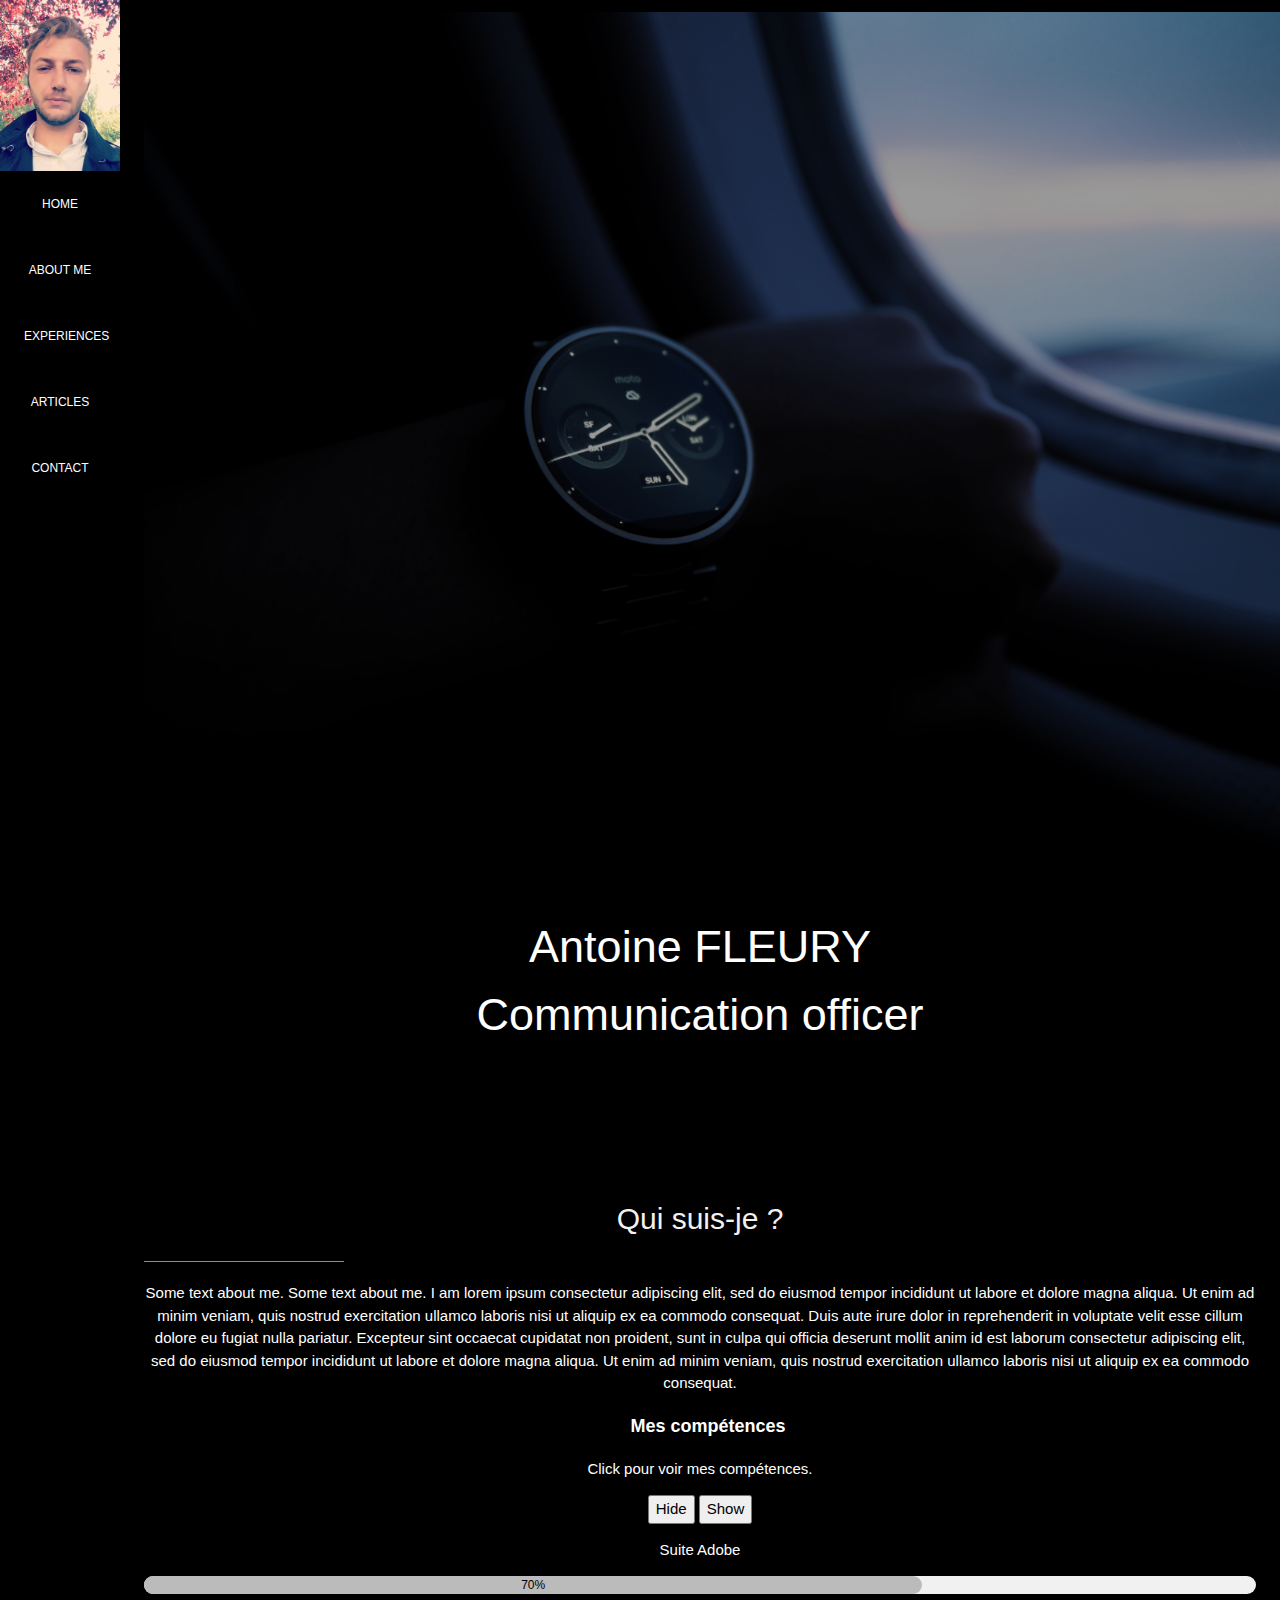
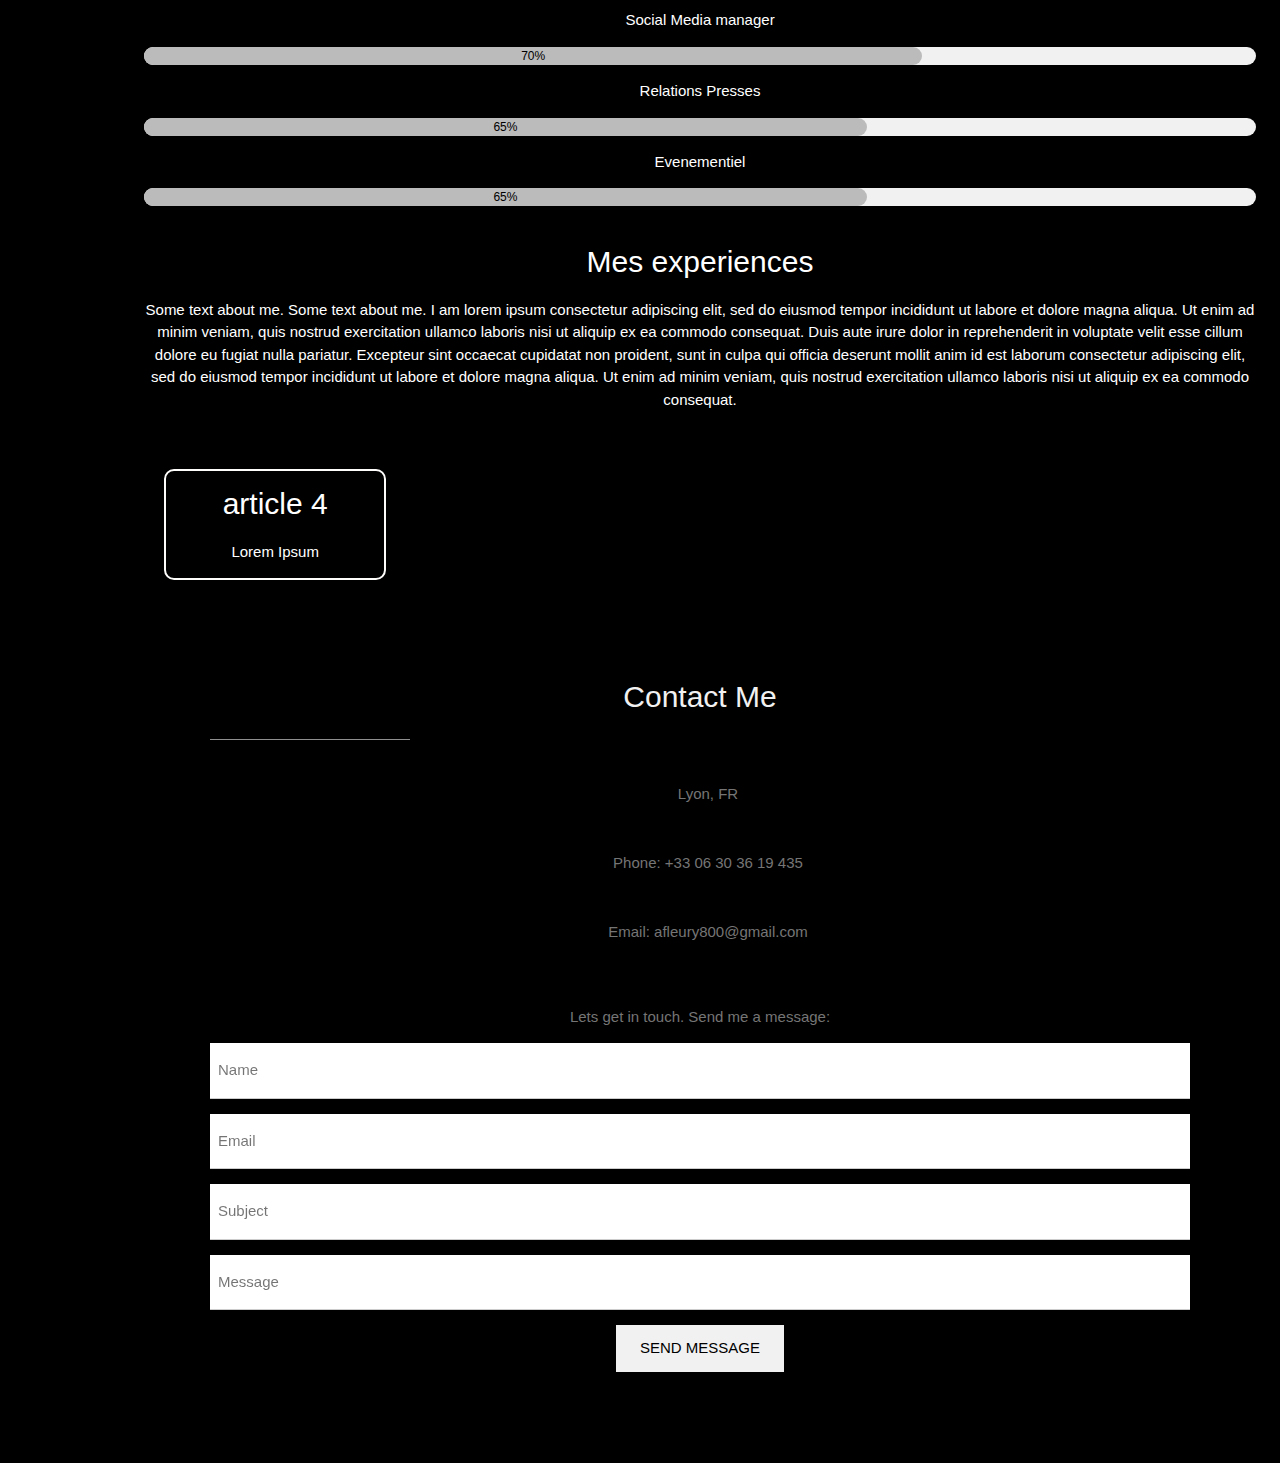
==== index.html @ 186f150f "Add files via upload" ====
<!DOCTYPE html>
<html>

<head>
  <title>Antoine Fleury | Chargé de communication</title>
  <!-- Global site tag (gtag.js) - Google Analytics -->
  <script async src="https://www.googletagmanager.com/gtag/js?id=UA-108256272-1"></script>
  <script>
    window.dataLayer = window.dataLayer || [];
    function gtag() { dataLayer.push(arguments); }
    gtag('js', new Date());
    gtag('config', 'UA-108256272-1');
  </script>
  <meta charset="UTF-8">
  <meta name="description" content="Antoine Fleury Chargé de communication | Banque Alimentaire du Rhône">
  <meta name="viewport" content="width=device-width, initial-scale=1.0">
  <link rel="stylesheet" href="w3/w3.css">
  <link rel='stylesheet' href='index.css'>
  <script src="/w3/w3.js"></script>
</head>

<body class="w3-black">
  <header class="w3-black">

    <!-- Icon Bar (Sidebar - hidden on small screens) -->
    <nav class="w3-sidebar w3-bar-block w3-small w3-hide-small w3-center w3-black">
      <!-- Photo de profil/sidebar bouttons -->
      <img src="img/tonio1.png" alt="PP" id="PP">
      <a href="#home" class="w3-bar-item w3-button w3-padding-large w3-black">
        <i class="fa fa-home w3-xxlarge"></i>
        <p>HOME</p>
      </a>
      <a href="#aboutme" class="w3-bar-item w3-button w3-padding-large w3-hover-black">
        <i class="fa fa-user w3-xxlarge"></i>
        <p>ABOUT ME</p>
      </a>
      <a href="#experiences" class="w3-bar-item w3-button w3-padding-large w3-hover-black">
        <i class="fa fa-eye w3-xxlarge"></i>
        <p>EXPERIENCES</p>
      </a>
      <a href="#articles" class="w3-bar-item w3-button w3-padding-large w3-hover-black">
        <i class="fa fa-envelope w3-xxlarge"></i>
        <p>ARTICLES</p>
      </a>
      <a href="#contact" class="w3-bar-item w3-button w3-padding-large w3-hover-black">
        <i class="fa fa-envelope w3-xxlarge"></i>
        <p>CONTACT</p>
      </a>
    </nav>
  </header>

  <!-- Mise en page -->
  <div class="w3-padding-large" id="main">
    <!-- Section d'acceuil -->
    <div class="w3-center w3-black" id="home">
      <img src="img/fly.jpg" class="w3-opacity" alt="bitmoji" id="bitmoji">
      <h1 style="font-size:300%" class="w3-display-top">Antoine FLEURY
        <br> Communication officer</h1>
    </div>
    <!-- A propos de moi -->
    <section class="w3-center" id="aboutme">
      <div class="w3-content w3-justify w3-center w3-black w3-text-grey w3-padding-64" id="about"></div>
      <h2 class="w3-text-light-grey">Qui suis-je ?</h2>
      <hr style="width:200px" class="w3-opacity">
      <p>Some text about me. Some text about me. I am lorem ipsum consectetur adipiscing elit, sed do eiusmod tempor incididunt
        ut labore et dolore magna aliqua. Ut enim ad minim veniam, quis nostrud exercitation ullamco laboris nisi ut aliquip
        ex ea commodo consequat. Duis aute irure dolor in reprehenderit in voluptate velit esse cillum dolore eu fugiat nulla
        pariatur. Excepteur sint occaecat cupidatat non proident, sunt in culpa qui officia deserunt mollit anim id est laborum
        consectetur adipiscing elit, sed do eiusmod tempor incididunt ut labore et dolore magna aliqua. Ut enim ad minim
        veniam, quis nostrud exercitation ullamco laboris nisi ut aliquip ex ea commodo consequat.</p>
      <p class="w3-large">
        <b>
          <i class="fa-fw w3-margin-right w3-text-grey"></i>Mes compétences</b>
      </p>
      <p>Click pour voir mes compétences.</p>

      <button onclick="w3.hide('.skills')">Hide</button>
      <button onclick="w3.show('.skills')">Show</button>

      <p class="skills">Suite Adobe</p>
      <div class="w3-light-grey w3-round-xlarge w3-small skills">
        <div class="w3-container w3-center w3-round-xlarge w3-grey skils" style="width:70%">70%</div>
      </div>
      <p class="skills">Social Media manager</p>
      <div class="w3-light-grey w3-round-xlarge w3-small skills">
        <div class="w3-container w3-center w3-round-xlarge w3-grey skills" style="width:70%">
          <div class="w3-center w3-text-black skills">70%</div>
        </div>
      </div>
      <p class="skills">Relations Presses</p>
      <div class="w3-light-grey w3-round-xlarge w3-small skills">
        <div class="w3-container w3-center w3-round-xlarge w3-grey skills" style="width:65%">65%</div>
      </div>
      <p class="skills">Evenementiel</p>
      <div class="w3-light-grey w3-round-xlarge w3-small skills">
        <div class="w3-container w3-center w3-round-xlarge w3-grey skils" style="width:65%">65%</div>
      </div>
      <br>
    </section>
    <!-- Mes expériences -->
    <section class="w3-justify w3-center" id="experiences">
      <h2>Mes experiences</h2>
      <p>Some text about me. Some text about me. I am lorem ipsum consectetur adipiscing elit, sed do eiusmod tempor incididunt
        ut labore et dolore magna aliqua. Ut enim ad minim veniam, quis nostrud exercitation ullamco laboris nisi ut aliquip
        ex ea commodo consequat. Duis aute irure dolor in reprehenderit in voluptate velit esse cillum dolore eu fugiat nulla
        pariatur. Excepteur sint occaecat cupidatat non proident, sunt in culpa qui officia deserunt mollit anim id est laborum
        consectetur adipiscing elit, sed do eiusmod tempor incididunt ut labore et dolore magna aliqua. Ut enim ad minim
        veniam, quis nostrud exercitation ullamco laboris nisi ut aliquip ex ea commodo consequat.</p>
      <br>
    </section>
    <!-- articles -->
    <section class="w3-center" id="articles">
      <article>
        <div href="article.html" id="article4" class="w3-button bg-img"></div>
        <h2>article 4</h2>
        <p>Lorem Ipsum</p>
      </article>
    </section>


    <footer>
      <!-- Formulaire de contact -->
      <div class="w3-padding-64 w3-black w3-center w3-content w3-text-grey" id="contact">
        <h2 class="w3-text-light-grey">Contact Me</h2>
        <hr style="width:200px" class="w3-opacity">

        <div class="w3-section">
          <p>
            <i class="fa fa-map-marker fa-fw w3-text-white w3-xxlarge w3-margin-right"></i> Lyon, FR</p>
          <p>
            <i class="fa fa-phone fa-fw w3-text-white w3-xxlarge w3-margin-right"></i> Phone: +33 06 30 36 19 435</p>
          <p>
            <i class="fa fa-envelope fa-fw w3-text-white w3-xxlarge w3-margin-right"> </i> Email: afleury800@gmail.com</p>
        </div>
        <br>
        <p>Lets get in touch. Send me a message:</p>

        <form action="/action_page.php" target="_blank">
          <p>
            <input class="w3-input w3-padding-16" type="text" placeholder="Name" required name="Name">
          </p>
          <p>
            <input class="w3-input w3-padding-16" type="text" placeholder="Email" required name="Email">
          </p>
          <p>
            <input class="w3-input w3-padding-16" type="text" placeholder="Subject" required name="Subject">
          </p>
          <p>
            <input class="w3-input w3-padding-16" type="text" placeholder="Message" required name="Message">
          </p>
          <p>
            <button class="w3-button w3-light-grey w3-padding-large" type="submit">
              <i class="fa fa-paper-plane"></i> SEND MESSAGE
            </button>
          </p>
        </form>
      </div>
      <!-- Fin de la section formulaire -->

    </footer>

    <script src="w3/w3.js"></script>
    <script src="index.js"></script>
  </div>
</body>

</html>
---- index.css ----
/*For mobiles*/
@media only screen and (max-width:600px) {
    section {
        flex-direction: column;
    }
    article {
        width: 80%;
    }

}

/*For tablets only */ 
@media only screen and (max-width:600px) and (min-width:900px) {
    article{
        width: 50%;
    }
}

/*For Desktop only */
@media only screen and (min-width:900px) {
    
}


.w3-row-padding img {margin-bottom: 12px}
    /* Set the width of the sidebar to 120px */
    
    
.w3-sidebar {width: 120px;background: #222;}
   
/* Add a left margin to the "page content" that matches the width of the sidebar (120px) */
   
#main {margin-left: 120px}
   
/* Remove margins from "page content" on small screens */

@media only screen and (max-width: 600px) {#main {margin-left: 0}}

#PP {
    width: 100%;
}

#bitmoji {
    width : 120%;
}

#mybar {
    height:24px;
    width:20%;
}

#aboutme {
    width: 100%;
}



#articles {
    min-height: 100%;
    background-repeat: no-repeat;
    background-size: cover;
    background-position: center;
    display: flex;
    flex-direction: row;
    flex-wrap: wrap;
    justify-content: flex-start;
    align-items: center;
    align-content: center;
}

article {
    border: 2px solid #FFFCFC;
    border-radius: 10px;
    flex-direction: column;
    margin: 20px;
    width: 20%;
    align-items: center;
    position: relative;
    transition: all 0.5s ease-in-out;
    overflow: hidden;    
}

.bg-img {
    position: absolute;
    top: 0;
    left: 0;
    width: 100%;
    height: 100%;
    background-position: center;
    background-size: cover;
    background-repeat: no-repeat;
    z-index: -1;
    filter: grayscale(1);
    transition: all 0.5s ease-in-out;
}

article:hover .bg-img {
    filter: grayscale(0);
    transform: scale(1.5);
}
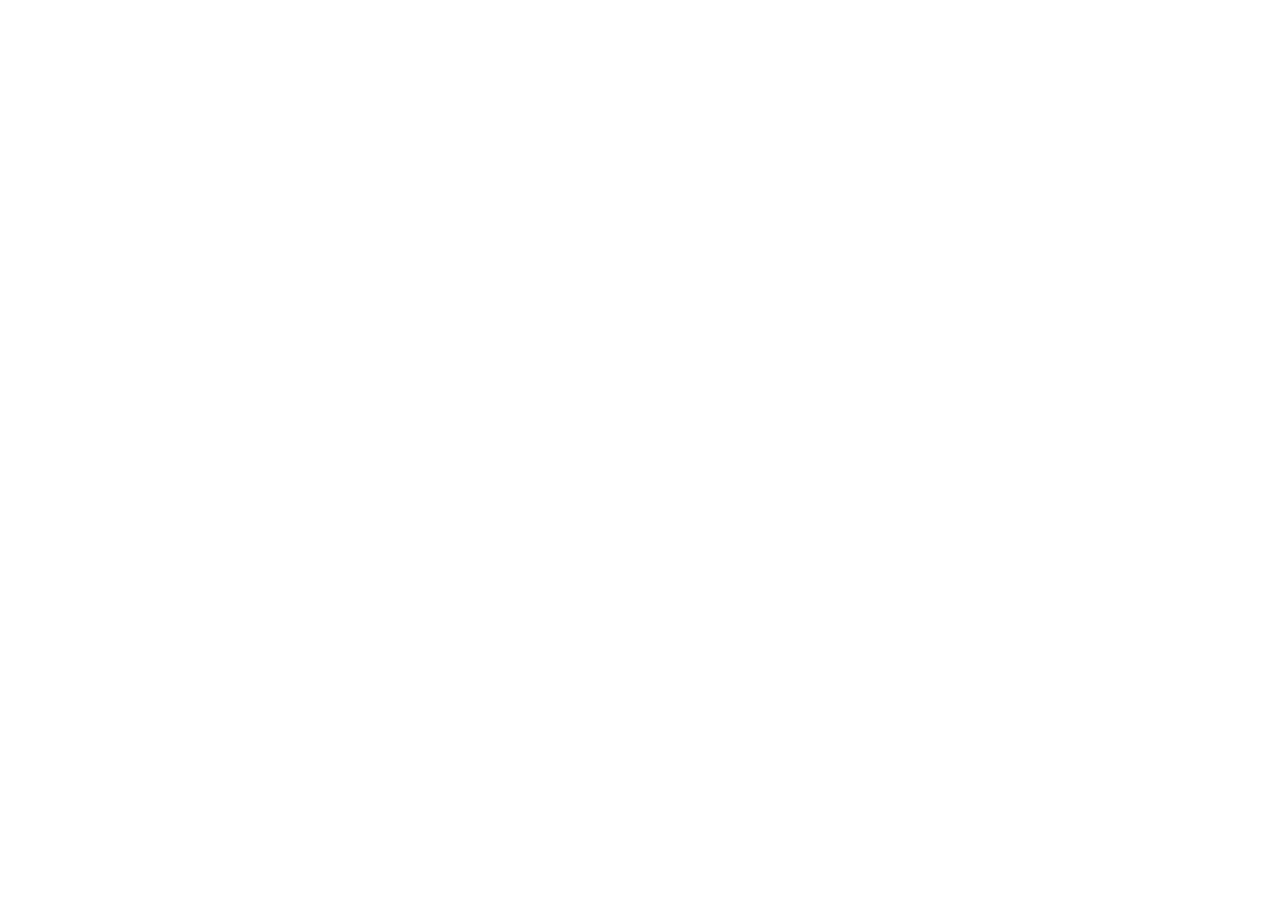
==== commit 13a47789: "Update index.html" ====
--- a/index.html
+++ b/index.html
@@ -1,25 +1,30 @@
-<!DOCTYPE html>
-<html>
+<head>
+<!-- Google Tag Manager -->
+<script>(function(w,d,s,l,i){w[l]=w[l]||[];w[l].push({'gtm.start':
+new Date().getTime(),event:'gtm.js'});var f=d.getElementsByTagName(s)[0],
+j=d.createElement(s),dl=l!='dataLayer'?'&l='+l:'';j.async=true;j.src=
+'https://www.googletagmanager.com/gtm.js?id='+i+dl;f.parentNode.insertBefore(j,f);
+})(window,document,'script','dataLayer','GTM-TL3MK3J');</script>
+<!-- End Google Tag Manager -->
+    <title>Antoine Fleury</title>
+    <meta name="description" content="Mon weblog" />
+    <meta charset="UTF-8" />
+    <meta name="viewport" content="width=device-width, initial-scale=1.0">
+    <link rel="stylesheet" href="index.css" />
+    <link rel="stylesheet" href="lib/w3.css" />
+<!-- Global site tag (gtag.js) - Google Analytics -->
+<script async src="https://www.googletagmanager.com/gtag/js?id=UA-108256272-1"></script>
+<script>
+  window.dataLayer = window.dataLayer || [];
+  function gtag(){dataLayer.push(arguments);}
+  gtag('js', new Date());
+  gtag('config', 'UA-108256272-1');
+</script>
 
-<head>
-  <title>Antoine Fleury | Chargé de communication</title>
-  <!-- Global site tag (gtag.js) - Google Analytics -->
-  <script async src="https://www.googletagmanager.com/gtag/js?id=UA-108256272-1"></script>
-  <script>
-    window.dataLayer = window.dataLayer || [];
-    function gtag() { dataLayer.push(arguments); }
-    gtag('js', new Date());
-    gtag('config', 'UA-108256272-1');
-  </script>
-  <meta charset="UTF-8">
-  <meta name="description" content="Antoine Fleury Chargé de communication | Banque Alimentaire du Rhône">
-  <meta name="viewport" content="width=device-width, initial-scale=1.0">
-  <link rel="stylesheet" href="w3/w3.css">
-  <link rel='stylesheet' href='index.css'>
-  <script src="/w3/w3.js"></script>
 </head>
-
 <body class="w3-black">
+<!-- Google Tag Manager (noscript) -->
+<noscript>
   <header class="w3-black">
 
     <!-- Icon Bar (Sidebar - hidden on small screens) -->
@@ -164,4 +169,4 @@
   </div>
 </body>
 
-</html>+</html>
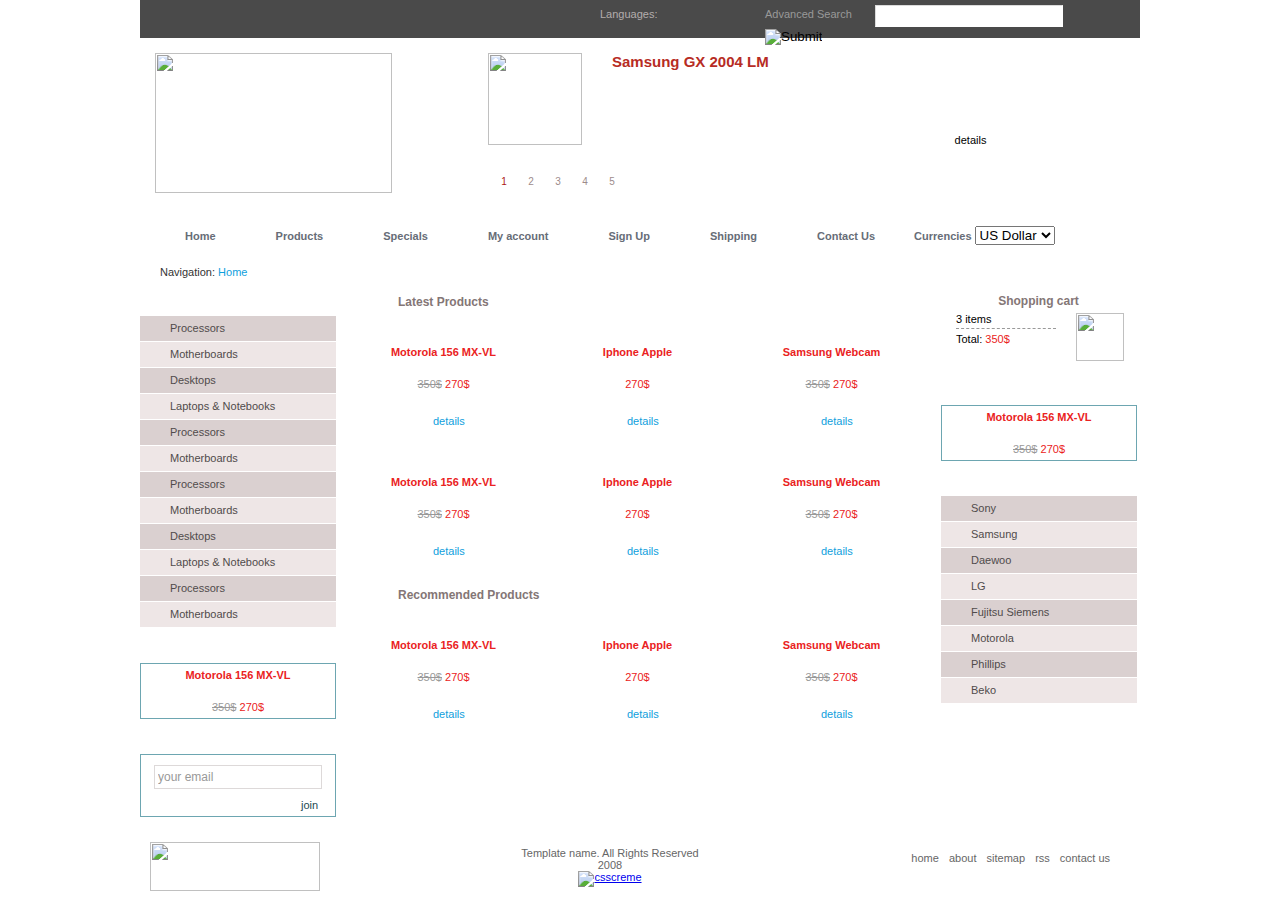
==== commit 15b90b2b: "Add files via upload" ====
--- a/index.html
+++ b/index.html
@@ -1,172 +1,233 @@
+<!DOCTYPE html PUBLIC "-//W3C//DTD XHTML 1.0 Transitional//EN" "http://www.w3.org/TR/xhtml1/DTD/xhtml1-transitional.dtd">
+<html xmlns="http://www.w3.org/1999/xhtml">
 <head>
-<!-- Google Tag Manager -->
-<script>(function(w,d,s,l,i){w[l]=w[l]||[];w[l].push({'gtm.start':
-new Date().getTime(),event:'gtm.js'});var f=d.getElementsByTagName(s)[0],
-j=d.createElement(s),dl=l!='dataLayer'?'&l='+l:'';j.async=true;j.src=
-'https://www.googletagmanager.com/gtm.js?id='+i+dl;f.parentNode.insertBefore(j,f);
-})(window,document,'script','dataLayer','GTM-TL3MK3J');</script>
-<!-- End Google Tag Manager -->
-    <title>Antoine Fleury</title>
-    <meta name="description" content="Mon weblog" />
-    <meta charset="UTF-8" />
-    <meta name="viewport" content="width=device-width, initial-scale=1.0">
-    <link rel="stylesheet" href="index.css" />
-    <link rel="stylesheet" href="lib/w3.css" />
-<!-- Global site tag (gtag.js) - Google Analytics -->
-<script async src="https://www.googletagmanager.com/gtag/js?id=UA-108256272-1"></script>
-<script>
-  window.dataLayer = window.dataLayer || [];
-  function gtag(){dataLayer.push(arguments);}
-  gtag('js', new Date());
-  gtag('config', 'UA-108256272-1');
-</script>
-
+<title>Electronix Store</title>
+<meta http-equiv="Content-Type" content="text/html; charset=windows-1252" />
+<link rel="stylesheet" type="text/css" href="style.css" />
+<!--[if IE 6]>
+<link rel="stylesheet" type="text/css" href="iecss.css" />
+<![endif]-->
+<script type="text/javascript" src="js/boxOver.js"></script>
 </head>
-<body class="w3-black">
-<!-- Google Tag Manager (noscript) -->
-<noscript>
-  <header class="w3-black">
-
-    <!-- Icon Bar (Sidebar - hidden on small screens) -->
-    <nav class="w3-sidebar w3-bar-block w3-small w3-hide-small w3-center w3-black">
-      <!-- Photo de profil/sidebar bouttons -->
-      <img src="img/tonio1.png" alt="PP" id="PP">
-      <a href="#home" class="w3-bar-item w3-button w3-padding-large w3-black">
-        <i class="fa fa-home w3-xxlarge"></i>
-        <p>HOME</p>
-      </a>
-      <a href="#aboutme" class="w3-bar-item w3-button w3-padding-large w3-hover-black">
-        <i class="fa fa-user w3-xxlarge"></i>
-        <p>ABOUT ME</p>
-      </a>
-      <a href="#experiences" class="w3-bar-item w3-button w3-padding-large w3-hover-black">
-        <i class="fa fa-eye w3-xxlarge"></i>
-        <p>EXPERIENCES</p>
-      </a>
-      <a href="#articles" class="w3-bar-item w3-button w3-padding-large w3-hover-black">
-        <i class="fa fa-envelope w3-xxlarge"></i>
-        <p>ARTICLES</p>
-      </a>
-      <a href="#contact" class="w3-bar-item w3-button w3-padding-large w3-hover-black">
-        <i class="fa fa-envelope w3-xxlarge"></i>
-        <p>CONTACT</p>
-      </a>
-    </nav>
-  </header>
-
-  <!-- Mise en page -->
-  <div class="w3-padding-large" id="main">
-    <!-- Section d'acceuil -->
-    <div class="w3-center w3-black" id="home">
-      <img src="img/fly.jpg" class="w3-opacity" alt="bitmoji" id="bitmoji">
-      <h1 style="font-size:300%" class="w3-display-top">Antoine FLEURY
-        <br> Communication officer</h1>
-    </div>
-    <!-- A propos de moi -->
-    <section class="w3-center" id="aboutme">
-      <div class="w3-content w3-justify w3-center w3-black w3-text-grey w3-padding-64" id="about"></div>
-      <h2 class="w3-text-light-grey">Qui suis-je ?</h2>
-      <hr style="width:200px" class="w3-opacity">
-      <p>Some text about me. Some text about me. I am lorem ipsum consectetur adipiscing elit, sed do eiusmod tempor incididunt
-        ut labore et dolore magna aliqua. Ut enim ad minim veniam, quis nostrud exercitation ullamco laboris nisi ut aliquip
-        ex ea commodo consequat. Duis aute irure dolor in reprehenderit in voluptate velit esse cillum dolore eu fugiat nulla
-        pariatur. Excepteur sint occaecat cupidatat non proident, sunt in culpa qui officia deserunt mollit anim id est laborum
-        consectetur adipiscing elit, sed do eiusmod tempor incididunt ut labore et dolore magna aliqua. Ut enim ad minim
-        veniam, quis nostrud exercitation ullamco laboris nisi ut aliquip ex ea commodo consequat.</p>
-      <p class="w3-large">
-        <b>
-          <i class="fa-fw w3-margin-right w3-text-grey"></i>Mes compétences</b>
-      </p>
-      <p>Click pour voir mes compétences.</p>
-
-      <button onclick="w3.hide('.skills')">Hide</button>
-      <button onclick="w3.show('.skills')">Show</button>
-
-      <p class="skills">Suite Adobe</p>
-      <div class="w3-light-grey w3-round-xlarge w3-small skills">
-        <div class="w3-container w3-center w3-round-xlarge w3-grey skils" style="width:70%">70%</div>
-      </div>
-      <p class="skills">Social Media manager</p>
-      <div class="w3-light-grey w3-round-xlarge w3-small skills">
-        <div class="w3-container w3-center w3-round-xlarge w3-grey skills" style="width:70%">
-          <div class="w3-center w3-text-black skills">70%</div>
-        </div>
-      </div>
-      <p class="skills">Relations Presses</p>
-      <div class="w3-light-grey w3-round-xlarge w3-small skills">
-        <div class="w3-container w3-center w3-round-xlarge w3-grey skills" style="width:65%">65%</div>
-      </div>
-      <p class="skills">Evenementiel</p>
-      <div class="w3-light-grey w3-round-xlarge w3-small skills">
-        <div class="w3-container w3-center w3-round-xlarge w3-grey skils" style="width:65%">65%</div>
-      </div>
-      <br>
-    </section>
-    <!-- Mes expériences -->
-    <section class="w3-justify w3-center" id="experiences">
-      <h2>Mes experiences</h2>
-      <p>Some text about me. Some text about me. I am lorem ipsum consectetur adipiscing elit, sed do eiusmod tempor incididunt
-        ut labore et dolore magna aliqua. Ut enim ad minim veniam, quis nostrud exercitation ullamco laboris nisi ut aliquip
-        ex ea commodo consequat. Duis aute irure dolor in reprehenderit in voluptate velit esse cillum dolore eu fugiat nulla
-        pariatur. Excepteur sint occaecat cupidatat non proident, sunt in culpa qui officia deserunt mollit anim id est laborum
-        consectetur adipiscing elit, sed do eiusmod tempor incididunt ut labore et dolore magna aliqua. Ut enim ad minim
-        veniam, quis nostrud exercitation ullamco laboris nisi ut aliquip ex ea commodo consequat.</p>
-      <br>
-    </section>
-    <!-- articles -->
-    <section class="w3-center" id="articles">
-      <article>
-        <div href="article.html" id="article4" class="w3-button bg-img"></div>
-        <h2>article 4</h2>
-        <p>Lorem Ipsum</p>
-      </article>
-    </section>
-
-
-    <footer>
-      <!-- Formulaire de contact -->
-      <div class="w3-padding-64 w3-black w3-center w3-content w3-text-grey" id="contact">
-        <h2 class="w3-text-light-grey">Contact Me</h2>
-        <hr style="width:200px" class="w3-opacity">
-
-        <div class="w3-section">
-          <p>
-            <i class="fa fa-map-marker fa-fw w3-text-white w3-xxlarge w3-margin-right"></i> Lyon, FR</p>
-          <p>
-            <i class="fa fa-phone fa-fw w3-text-white w3-xxlarge w3-margin-right"></i> Phone: +33 06 30 36 19 435</p>
-          <p>
-            <i class="fa fa-envelope fa-fw w3-text-white w3-xxlarge w3-margin-right"> </i> Email: afleury800@gmail.com</p>
-        </div>
-        <br>
-        <p>Lets get in touch. Send me a message:</p>
-
-        <form action="/action_page.php" target="_blank">
-          <p>
-            <input class="w3-input w3-padding-16" type="text" placeholder="Name" required name="Name">
-          </p>
-          <p>
-            <input class="w3-input w3-padding-16" type="text" placeholder="Email" required name="Email">
-          </p>
-          <p>
-            <input class="w3-input w3-padding-16" type="text" placeholder="Subject" required name="Subject">
-          </p>
-          <p>
-            <input class="w3-input w3-padding-16" type="text" placeholder="Message" required name="Message">
-          </p>
-          <p>
-            <button class="w3-button w3-light-grey w3-padding-large" type="submit">
-              <i class="fa fa-paper-plane"></i> SEND MESSAGE
-            </button>
-          </p>
-        </form>
-      </div>
-      <!-- Fin de la section formulaire -->
-
-    </footer>
-
-    <script src="w3/w3.js"></script>
-    <script src="index.js"></script>
-  </div>
+<body>
+<div id="main_container">
+  <div class="top_bar">
+    <div class="top_search">
+      <div class="search_text"><a href="#">Advanced Search</a></div>
+      <input type="text" class="search_input" name="search" />
+      <input type="image" src="images/search.gif" class="search_bt"/>
+    </div>
+    <div class="languages">
+      <div class="lang_text">Languages:</div>
+      <a href="#" class="lang"><img src="images/en.gif" alt="" border="0" /></a> <a href="#" class="lang"><img src="images/de.gif" alt="" border="0" /></a> </div>
+  </div>
+  <div id="header">
+    <div id="logo"> <a href="#"><img src="images/logo.png" alt="" border="0" width="237" height="140" /></a> </div>
+    <div class="oferte_content">
+      <div class="top_divider"><img src="images/header_divider.png" alt="" width="1" height="164" /></div>
+      <div class="oferta">
+        <div class="oferta_content"> <img src="images/laptop.png" width="94" height="92" alt="" border="0" class="oferta_img" />
+          <div class="oferta_details">
+            <div class="oferta_title">Samsung GX 2004 LM</div>
+            <div class="oferta_text"> Lorem ipsum dolor sit amet, consectetur adipisicing elit, sed do eiusmod tempor incididunt ut labore et dolore magna aliqua. Ut enim ad minim veniam, quis nostrud exercitation ullamco </div>
+            <a href="details.html" class="details">details</a> </div>
+        </div>
+        <div class="oferta_pagination"> <span class="current">1</span> <a href="#">2</a> <a href="#">3</a> <a href="#">4</a> <a href="#">5</a> </div>
+      </div>
+      <div class="top_divider"><img src="images/header_divider.png" alt="" width="1" height="164" /></div>
+    </div>
+    <!-- end of oferte_content-->
+  </div>
+  <div id="main_content">
+    <div id="menu_tab">
+      <div class="left_menu_corner"></div>
+      <ul class="menu">
+        <li><a href="#" class="nav1"> Home</a></li>
+        <li class="divider"></li>
+        <li><a href="#" class="nav2">Products</a></li>
+        <li class="divider"></li>
+        <li><a href="#" class="nav3">Specials</a></li>
+        <li class="divider"></li>
+        <li><a href="#" class="nav4">My account</a></li>
+        <li class="divider"></li>
+        <li><a href="#" class="nav4">Sign Up</a></li>
+        <li class="divider"></li>
+        <li><a href="#" class="nav5">Shipping</a></li>
+        <li class="divider"></li>
+        <li><a href="contact.html" class="nav6">Contact Us</a></li>
+        <li class="divider"></li>
+        <li class="currencies">Currencies
+          <select>
+            <option>US Dollar</option>
+            <option>Euro</option>
+          </select>
+        </li>
+      </ul>
+      <div class="right_menu_corner"></div>
+    </div>
+    <!-- end of menu tab -->
+    <div class="crumb_navigation"> Navigation: <span class="current">Home</span> </div>
+    <div class="left_content">
+      <div class="title_box">Categories</div>
+      <ul class="left_menu">
+        <li class="odd"><a href="#">Processors</a></li>
+        <li class="even"><a href="#">Motherboards</a></li>
+        <li class="odd"><a href="#">Desktops</a></li>
+        <li class="even"><a href="#">Laptops &amp; Notebooks</a></li>
+        <li class="odd"><a href="#">Processors</a></li>
+        <li class="even"><a href="#">Motherboards</a></li>
+        <li class="odd"><a href="#">Processors</a></li>
+        <li class="even"><a href="#">Motherboards</a></li>
+        <li class="odd"><a href="#">Desktops</a></li>
+        <li class="even"><a href="#">Laptops &amp; Notebooks</a></li>
+        <li class="odd"><a href="#">Processors</a></li>
+        <li class="even"><a href="#">Motherboards</a></li>
+      </ul>
+      <div class="title_box">Special Products</div>
+      <div class="border_box">
+        <div class="product_title"><a href="details.html">Motorola 156 MX-VL</a></div>
+        <div class="product_img"><a href="details.html"><img src="images/laptop.png" alt="" border="0" /></a></div>
+        <div class="prod_price"><span class="reduce">350$</span> <span class="price">270$</span></div>
+      </div>
+      <div class="title_box">Newsletter</div>
+      <div class="border_box">
+        <input type="text" name="newsletter" class="newsletter_input" value="your email"/>
+        <a href="#" class="join">join</a> </div>
+      <div class="banner_adds"> <a href="#"><img src="images/bann2.jpg" alt="" border="0" /></a> </div>
+    </div>
+    <!-- end of left content -->
+    <div class="center_content">
+      <div class="center_title_bar">Latest Products</div>
+      <div class="prod_box">
+        <div class="top_prod_box"></div>
+        <div class="center_prod_box">
+          <div class="product_title"><a href="details.html">Motorola 156 MX-VL</a></div>
+          <div class="product_img"><a href="details.html"><img src="images/laptop.gif" alt="" border="0" /></a></div>
+          <div class="prod_price"><span class="reduce">350$</span> <span class="price">270$</span></div>
+        </div>
+        <div class="bottom_prod_box"></div>
+        <div class="prod_details_tab"> <a href="#" title="header=[Add to cart] body=[&nbsp;] fade=[on]"><img src="images/cart.gif" alt="" border="0" class="left_bt" /></a> <a href="#" title="header=[Specials] body=[&nbsp;] fade=[on]"><img src="images/favs.gif" alt="" border="0" class="left_bt" /></a> <a href="#" title="header=[Gifts] body=[&nbsp;] fade=[on]"><img src="images/favorites.gif" alt="" border="0" class="left_bt" /></a> <a href="details.html" class="prod_details">details</a> </div>
+      </div>
+      <div class="prod_box">
+        <div class="top_prod_box"></div>
+        <div class="center_prod_box">
+          <div class="product_title"><a href="details.html">Iphone Apple</a></div>
+          <div class="product_img"><a href="details.html"><img src="images/p4.gif" alt="" border="0" /></a></div>
+          <div class="prod_price"><span class="price">270$</span></div>
+        </div>
+        <div class="bottom_prod_box"></div>
+        <div class="prod_details_tab"> <a href="#" title="header=[Add to cart] body=[&nbsp;] fade=[on]"><img src="images/cart.gif" alt="" border="0" class="left_bt" /></a> <a href="#" title="header=[Specials] body=[&nbsp;] fade=[on]"><img src="images/favs.gif" alt="" border="0" class="left_bt" /></a> <a href="#" title="header=[Gifts] body=[&nbsp;] fade=[on]"><img src="images/favorites.gif" alt="" border="0" class="left_bt" /></a> <a href="details.html" class="prod_details">details</a> </div>
+      </div>
+      <div class="prod_box">
+        <div class="top_prod_box"></div>
+        <div class="center_prod_box">
+          <div class="product_title"><a href="details.html">Samsung Webcam</a></div>
+          <div class="product_img"><a href="details.html"><img src="images/p5.gif" alt="" border="0" /></a></div>
+          <div class="prod_price"><span class="reduce">350$</span> <span class="price">270$</span></div>
+        </div>
+        <div class="bottom_prod_box"></div>
+        <div class="prod_details_tab"> <a href="#" title="header=[Add to cart] body=[&nbsp;] fade=[on]"><img src="images/cart.gif" alt="" border="0" class="left_bt" /></a> <a href="#" title="header=[Specials] body=[&nbsp;] fade=[on]"><img src="images/favs.gif" alt="" border="0" class="left_bt" /></a> <a href="#" title="header=[Gifts] body=[&nbsp;] fade=[on]"><img src="images/favorites.gif" alt="" border="0" class="left_bt" /></a> <a href="details.html" class="prod_details">details</a> </div>
+      </div>
+      <div class="prod_box">
+        <div class="top_prod_box"></div>
+        <div class="center_prod_box">
+          <div class="product_title"><a href="details.html">Motorola 156 MX-VL</a></div>
+          <div class="product_img"><a href="details.html"><img src="images/laptop.gif" alt="" border="0" /></a></div>
+          <div class="prod_price"><span class="reduce">350$</span> <span class="price">270$</span></div>
+        </div>
+        <div class="bottom_prod_box"></div>
+        <div class="prod_details_tab"> <a href="#" title="header=[Add to cart] body=[&nbsp;] fade=[on]"><img src="images/cart.gif" alt="" border="0" class="left_bt" /></a> <a href="#" title="header=[Specials] body=[&nbsp;] fade=[on]"><img src="images/favs.gif" alt="" border="0" class="left_bt" /></a> <a href="#" title="header=[Gifts] body=[&nbsp;] fade=[on]"><img src="images/favorites.gif" alt="" border="0" class="left_bt" /></a> <a href="details.html" class="prod_details">details</a> </div>
+      </div>
+      <div class="prod_box">
+        <div class="top_prod_box"></div>
+        <div class="center_prod_box">
+          <div class="product_title"><a href="details.html">Iphone Apple</a></div>
+          <div class="product_img"><a href="details.html"><img src="images/p4.gif" alt="" border="0" /></a></div>
+          <div class="prod_price"><span class="price">270$</span></div>
+        </div>
+        <div class="bottom_prod_box"></div>
+        <div class="prod_details_tab"> <a href="#" title="header=[Add to cart] body=[&nbsp;] fade=[on]"><img src="images/cart.gif" alt="" border="0" class="left_bt" /></a> <a href="#" title="header=[Specials] body=[&nbsp;] fade=[on]"><img src="images/favs.gif" alt="" border="0" class="left_bt" /></a> <a href="#" title="header=[Gifts] body=[&nbsp;] fade=[on]"><img src="images/favorites.gif" alt="" border="0" class="left_bt" /></a> <a href="details.html" class="prod_details">details</a> </div>
+      </div>
+      <div class="prod_box">
+        <div class="top_prod_box"></div>
+        <div class="center_prod_box">
+          <div class="product_title"><a href="details.html">Samsung Webcam</a></div>
+          <div class="product_img"><a href="details.html"><img src="images/p5.gif" alt="" border="0" /></a></div>
+          <div class="prod_price"><span class="reduce">350$</span> <span class="price">270$</span></div>
+        </div>
+        <div class="bottom_prod_box"></div>
+        <div class="prod_details_tab"> <a href="#" title="header=[Add to cart] body=[&nbsp;] fade=[on]"><img src="images/cart.gif" alt="" border="0" class="left_bt" /></a> <a href="#" title="header=[Specials] body=[&nbsp;] fade=[on]"><img src="images/favs.gif" alt="" border="0" class="left_bt" /></a> <a href="#" title="header=[Gifts] body=[&nbsp;] fade=[on]"><img src="images/favorites.gif" alt="" border="0" class="left_bt" /></a> <a href="details.html" class="prod_details">details</a> </div>
+      </div>
+      <div class="center_title_bar">Recommended Products</div>
+      <div class="prod_box">
+        <div class="top_prod_box"></div>
+        <div class="center_prod_box">
+          <div class="product_title"><a href="details.html">Motorola 156 MX-VL</a></div>
+          <div class="product_img"><a href="details.html"><img src="images/laptop.gif" alt="" border="0" /></a></div>
+          <div class="prod_price"><span class="reduce">350$</span> <span class="price">270$</span></div>
+        </div>
+        <div class="bottom_prod_box"></div>
+        <div class="prod_details_tab"> <a href="#" title="header=[Add to cart] body=[&nbsp;] fade=[on]"><img src="images/cart.gif" alt="" border="0" class="left_bt" /></a> <a href="#" title="header=[Specials] body=[&nbsp;] fade=[on]"><img src="images/favs.gif" alt="" border="0" class="left_bt" /></a> <a href="#" title="header=[Gifts] body=[&nbsp;] fade=[on]"><img src="images/favorites.gif" alt="" border="0" class="left_bt" /></a> <a href="details.html" class="prod_details">details</a> </div>
+      </div>
+      <div class="prod_box">
+        <div class="top_prod_box"></div>
+        <div class="center_prod_box">
+          <div class="product_title"><a href="details.html">Iphone Apple</a></div>
+          <div class="product_img"><a href="details.html"><img src="images/p4.gif" alt="" border="0" /></a></div>
+          <div class="prod_price"><span class="price">270$</span></div>
+        </div>
+        <div class="bottom_prod_box"></div>
+        <div class="prod_details_tab"> <a href="#" title="header=[Add to cart] body=[&nbsp;] fade=[on]"><img src="images/cart.gif" alt="" border="0" class="left_bt" /></a> <a href="#" title="header=[Specials] body=[&nbsp;] fade=[on]"><img src="images/favs.gif" alt="" border="0" class="left_bt" /></a> <a href="#" title="header=[Gifts] body=[&nbsp;] fade=[on]"><img src="images/favorites.gif" alt="" border="0" class="left_bt" /></a> <a href="details.html" class="prod_details">details</a> </div>
+      </div>
+      <div class="prod_box">
+        <div class="top_prod_box"></div>
+        <div class="center_prod_box">
+          <div class="product_title"><a href="details.html">Samsung Webcam</a></div>
+          <div class="product_img"><a href="details.html"><img src="images/p5.gif" alt="" border="0" /></a></div>
+          <div class="prod_price"><span class="reduce">350$</span> <span class="price">270$</span></div>
+        </div>
+        <div class="bottom_prod_box"></div>
+        <div class="prod_details_tab"> <a href="#" title="header=[Add to cart] body=[&nbsp;] fade=[on]"><img src="images/cart.gif" alt="" border="0" class="left_bt" /></a> <a href="#" title="header=[Specials] body=[&nbsp;] fade=[on]"><img src="images/favs.gif" alt="" border="0" class="left_bt" /></a> <a href="#" title="header=[Gifts] body=[&nbsp;] fade=[on]"><img src="images/favorites.gif" alt="" border="0" class="left_bt" /></a> <a href="details.html" class="prod_details">details</a> </div>
+      </div>
+    </div>
+    <!-- end of center content -->
+    <div class="right_content">
+      <div class="shopping_cart">
+        <div class="cart_title">Shopping cart</div>
+        <div class="cart_details"> 3 items <br />
+          <span class="border_cart"></span> Total: <span class="price">350$</span> </div>
+        <div class="cart_icon"><a href="#" title="header=[Checkout] body=[&nbsp;] fade=[on]"><img src="images/shoppingcart.png" alt="" width="48" height="48" border="0" /></a></div>
+      </div>
+      <div class="title_box">What�s new</div>
+      <div class="border_box">
+        <div class="product_title"><a href="details.html">Motorola 156 MX-VL</a></div>
+        <div class="product_img"><a href="details.html"><img src="images/p2.gif" alt="" border="0" /></a></div>
+        <div class="prod_price"><span class="reduce">350$</span> <span class="price">270$</span></div>
+      </div>
+      <div class="title_box">Manufacturers</div>
+      <ul class="left_menu">
+        <li class="odd"><a href="#">Sony</a></li>
+        <li class="even"><a href="#">Samsung</a></li>
+        <li class="odd"><a href="#">Daewoo</a></li>
+        <li class="even"><a href="#">LG</a></li>
+        <li class="odd"><a href="#">Fujitsu Siemens</a></li>
+        <li class="even"><a href="#">Motorola</a></li>
+        <li class="odd"><a href="#">Phillips</a></li>
+        <li class="even"><a href="#">Beko</a></li>
+      </ul>
+      <div class="banner_adds"> <a href="#"><img src="images/bann1.jpg" alt="" border="0" /></a> </div>
+    </div>
+    <!-- end of right content -->
+  </div>
+  <!-- end of main content -->
+  <div class="footer">
+    <div class="left_footer"> <img src="images/footer_logo.png" alt="" width="170" height="49"/> </div>
+    <div class="center_footer"> Template name. All Rights Reserved 2008<br />
+      <a href="http://csscreme.com"><img src="images/csscreme.jpg" alt="csscreme" border="0" /></a><br />
+      <img src="images/payment.gif" alt="" /> </div>
+    <div class="right_footer"> <a href="#">home</a> <a href="#">about</a> <a href="#">sitemap</a> <a href="#">rss</a> <a href="contact.html">contact us</a> </div>
+  </div>
+</div>
+<!-- end of main_container -->
 </body>
-
 </html>
--- a/style.css
+++ b/style.css
@@ -0,0 +1,619 @@
+body
+{
+background:url(images/bg.jpg) no-repeat #fff center top;
+padding:0;
+font-family:Arial, Helvetica, sans-serif;
+font-size:11px;
+margin:0px auto auto auto;
+color:#000;
+}
+p{
+padding:2px;
+margin:0px;
+}
+#main_container{
+width:1000px;
+height:auto;
+margin:auto;
+padding:0px;
+}
+.top_bar{
+width:1000px;
+height:38px;
+background-color:#4a4a4a;
+}
+.top_search{
+width:370px;
+height:32px;
+margin:0px 20px 0 0;
+_margin:0px 10px 0 0;
+float:right;
+background:url(images/top_search_bg.gif) no-repeat center;
+}
+input.search_input{
+width:182px;
+height:18px;
+float:left;
+margin:5px 0 0 0 ;
+border:1px solid #dbdbdb;
+border-bottom-color:#ffffff;
+border-right-color:#ffffff;
+}
+.search_text{
+float:left;
+width:110px;
+padding:8px 0 0 15px;
+color:#999999;
+}
+.search_text a{
+text-decoration:none;
+color:#999999;
+}
+.search_bt{
+float:left;
+padding:2px 0 0 15px;
+}
+.languages{
+float:right;
+width:150px;
+padding:8px 0 0 0;
+}
+.lang_text{
+float:left;
+padding:0 5px 0 0;
+color:#b3adad;
+}
+a.lang{
+display:block;
+float:left;
+padding:0 5px 0 5px;
+}
+#header{
+width:1000px;
+height:173px;
+background:url(images/header_bg.jpg) no-repeat center;
+background-position:0px 0px;
+margin:auto;
+}
+#logo{
+float:left;
+padding:15px;
+}
+/*------------------------------oferte_content-----------------------*/
+.oferte_content{
+width:600px;
+height:164px;
+float:left;
+padding:0 0 0 50px;
+}
+.top_divider{
+float:left;
+width:1px;
+height:164px;
+}
+.oferta{
+width:538px;
+float:left;
+padding:15px 30px 0 30px;
+}
+.oferta_img{
+float:left;
+padding:0 0 10px 0;
+}
+.oferta_title{
+font-size:15px;
+color:#b72c24;
+font-weight:bold;
+}
+.oferta_details{
+width:400px;
+float:left;
+padding:0 0 0 30px;
+}
+.oferta_text{
+padding:5px 0 5px 0;
+font-size:12px;
+color:#FFFFFF;
+text-align:justify;
+line-height:15px;
+}
+a.details{
+width:83px;
+height:21px;
+display:block;
+float:right;
+margin:5px 0 0 0;
+padding-left:5px;
+background:url(images/details_bt_bg.gif) no-repeat center;
+text-align:center;
+line-height:21px;
+text-decoration:none;
+color:#000000;
+}
+/*---------------------oferta_pagination-----------------------------*/
+
+div.oferta_pagination {
+clear:both;
+padding:10px 0 0 0;
+_padding:0px 0 0 0;
+margin:5px;
+text-align:center;
+float:left;
+font-size:10px;
+}
+
+div.oferta_pagination a {
+width:22px;
+height:22px;
+display:block;
+float:left;
+margin:0 0 0 5px;
+_margin:0 0 0 3px;
+line-height:23px;
+text-align:center;
+background:url(images/pag_bg.gif) no-repeat center;
+text-decoration:none; 
+color:#9d8b8b;
+}
+div.oferta_pagination a:hover, div.pagination a:active {
+width:22px;
+height:22px;
+display:block;
+float:left;
+line-height:23px;
+text-align:center;
+background:url(images/pag_bg_a.gif) no-repeat center;
+text-decoration:none; 
+color:#ad1614;
+}
+div.oferta_pagination span.current {
+width:22px;
+height:22px;
+display:block;
+float:left;
+line-height:23px;
+text-align:center;
+background:url(images/pag_bg_a.gif) no-repeat center;
+text-decoration:none; 
+color:#ad1614;
+}
+#main_content{
+clear:both;
+}
+/*---------------- menu tab----------------------*/
+#menu_tab{
+width:1000px;
+height:50px;
+background-color:#fff;
+}
+.left_menu_corner{
+width:9px;
+height:50px;
+float:left;
+background:url(images/menu_left.gif) no-repeat center;
+}
+.right_menu_corner{
+width:9px;
+height:50px;
+float:left;
+background:url(images/menu_right.gif) no-repeat center;
+}
+ul.menu {
+list-style-type:none; float:left; display:block; width:982px; 
+margin:0px; padding:0px;background:url(images/menu_bg.gif) repeat-x;}
+
+ul.menu li {
+display:inline;
+font-size:11px;
+font-weight:bold;
+line-height:50px;
+}
+ul.menu li.divider {
+display:inline;
+width:2px;
+height:50px;
+float:left;
+background:url(images/menu_divider.gif) no-repeat center;
+}
+
+a.nav1:link, a.nav1:visited {
+display:block; float:left; padding:0px 8px 0px 22px; margin:0 14px 0 14px;height:50px;text-decoration:none; background:url(images/home.png) no-repeat left; color:#676d77;}
+a.nav2:link, a.nav2:visited {
+display:block; float:left; padding:0px 8px 0px 22px; margin:0 14px 0 14px;height:50px;text-decoration:none; background:url(images/services.png) no-repeat left; color:#676d77;}
+a.nav3:link, a.nav3:visited {
+display:block; float:left; padding:0px 8px 0px 22px; margin:0 14px 0 14px;height:50px;text-decoration:none; background:url(images/favs.png) no-repeat left; color:#676d77;}
+a.nav4:link, a.nav4:visited {
+display:block; float:left; padding:0px 8px 0px 22px; margin:0 14px 0 14px;height:50px;text-decoration:none; background:url(images/user_add.png) no-repeat left; color:#676d77;}
+a.nav5:link, a.nav5:visited {
+display:block; float:left; padding:0px 8px 0px 22px; margin:0 14px 0 14px;height:50px;text-decoration:none; background:url(images/car.png) no-repeat left; color:#676d77;}
+a.nav6:link, a.nav6:visited {
+display:block; float:left; padding:0px 8px 0px 22px; margin:0 14px 0 14px;height:50px;text-decoration:none; background:url(images/contact-new.png) no-repeat left; color:#676d77;}
+
+a.nav1:hover, a.nav2:hover, a.nav3:hover, a.nav4:hover, a.nav5:hover, a.nav6:hover {
+color:#333333;}
+
+
+li.currencies{
+width:180px;
+float:left;
+padding:0 0 0 15px;
+_padding:12px 0 0 15px;
+color:#676d77;
+font-size:11px;
+font-weight:bold;
+}
+/*----------------crumb_navigation-------------*/
+.crumb_navigation{
+width:980px;
+height:15px;
+padding:5px 10px 0 20px;
+color:#333333;
+background:url(images/navbullet.png) no-repeat left;
+background-position:5px 6px;
+}
+.crumb_navigation a{
+color:#0fa0dd;
+text-decoration:underline;
+}
+span.current{
+color:#0fa0dd;
+}
+
+/*-------------left_content------------------*/
+.left_content{
+width:196px;
+float:left;
+}
+.title_box{
+width:196px;
+height:30px;
+margin:5px 0 0 0;
+background:url(images/menu_title_bg.gif) no-repeat center;
+text-align:center;
+font-size:13px;
+font-weight:bold;
+color:#fff;
+line-height:30px;
+}
+/*--------left menu---------*/
+ul.left_menu{
+width:196px;
+padding:0px;
+margin:0px;
+list-style:none;
+}
+ul.left_menu li{
+margin:0px;
+list-style:none;
+}
+ul.left_menu li.odd a{
+width:166px;height:25px;display:block;background:url(images/checked.png) no-repeat left #dad0d0; background-position:5px 5px;border-bottom:1px #FFFFFF solid;
+text-decoration:none;color:#504b4b;padding:0 0 0 30px; line-height:25px;
+}
+ul.left_menu li.even a{
+width:166px;height:25px;display:block;background:url(images/checked.png) no-repeat left #eee6e6;background-position:5px 5px;border-bottom:1px #FFFFFF solid;
+text-decoration:none;color:#504b4b;padding:0 0 0 30px; line-height:25px;
+}
+ul.left_menu li.even a:hover, ul.left_menu li.odd a:hover{
+background:url(images/checked.png) no-repeat left #7bbcc7; color:#FFFFFF;background-position:5px 5px;
+}
+
+.border_box{
+width:194px;
+height:auto;
+text-align:center;
+border:1px #6da6b1 solid;
+}
+.product_title{
+color:#ea2222;
+padding:5px 0 5px 0;
+font-weight:bold;
+}
+.product_title a{
+text-decoration:none;
+color:#ea2222;
+padding:5px 0 5px 0;
+font-weight:bold;
+}
+.product_title a:hover{
+color:#064E5A;
+}
+.product_img{
+padding:5px 0 5px 0;
+}
+.prod_price{
+padding:5px 0 5px 0;
+}
+span.reduce{
+color:#999999;
+text-decoration:line-through;
+}
+span.price{
+color:#ea2222;
+}
+/*----------newsletter--------------*/
+input.newsletter_input{
+width:160px;
+height:16px;
+border:1px #ddd9d9 solid;
+margin:10px 0 5px 0;
+font-size:12px;
+padding:3px;
+color:#999999;
+}
+a.join{
+width:17px;
+display:block;
+margin:5px 0 5px 140px;
+_margin:5px 0 5px 130px;
+background:url(images/blue-add.png) no-repeat left;
+padding:0 0 0 20px;
+text-decoration:none;
+color:#1c4a52;
+}
+.banner_adds{
+width:194px;
+text-align:center;
+padding:10px 0 10px 0;
+}
+
+/*center content--------------------------*/
+.center_content{
+width:585px;
+float:left;
+padding:5px 10px;
+}
+.center_title_bar{
+width:520px;
+height:33px;
+float:left;
+padding:0 0 0 40px;
+margin:0 0 0 12px;
+_margin:0 0 0 6px;
+line-height:33px;
+font-size:12px;
+color:#847676;
+font-weight:bold;
+background:url(images/bar_bg.gif) no-repeat center;
+}
+
+/*----------------------right content--------------*/
+.right_content{
+width:196px;
+float:left;
+padding:5px 0 0 0;
+}
+.shopping_cart{
+width:195px;
+height:84px;
+text-align:center;
+background:url(images/cart_bg.gif) no-repeat center;
+}
+.cart_title{
+font-size:12px;
+font-size:12px;
+color:#847676;
+font-weight:bold;
+padding:8px 0 0 0;
+}
+.cart_details{
+width:115px;
+float:left;
+padding:5px 0 0 15px;
+text-align:left;
+}
+.cart_icon{
+float:left;
+padding:5px 0 0 5px;
+}
+span.border_cart{
+width:100px;
+height:1px;
+margin:3px 0 3px 0;
+display:block;
+border-top:1px #999999 dashed;
+}
+/*---------prod_box----------*/
+.prod_box{
+width:173px;
+height:auto;
+float:left;
+padding:10px 10px 10px 11px;
+}
+.top_prod_box{
+width:173px;height:12px;background:url(images/product_box_top.gif) no-repeat center bottom;float:left; padding:0px; margin:0px;
+}
+.bottom_prod_box{
+width:173px;height:10px;background:url(images/product_box_bottom.gif) no-repeat center top;float:left;padding:0px; margin:0px;
+}
+.center_prod_box{
+width:173px;height: auto;background:url(images/product_box_center.gif) repeat-y;float:left; text-align:center;padding:0px; margin:0px;
+}
+.prod_details_tab{
+width:173px;
+height:31px;
+float:left;
+background:url(images/products_details_bg.gif) no-repeat center;
+margin:3px 0 0 0;
+}
+img.left_bt{
+float:left;
+padding:6px 0 0 6px;
+}
+a.prod_details{
+width:25px;
+display:block;
+float:left;
+background:url(images/square-blue-add.gif) no-repeat left;
+padding:0 0 0 20px;
+margin:7px 0 0 38px;
+_margin:6px 0 0 35px;
+text-decoration:none;
+color:#0fa0dd;
+}
+/*---------prod_box_big----------*/
+.prod_box_big{
+width:554px;
+height:auto;
+float:left;
+padding:10px 10px 10px 15px;
+}
+.top_prod_box_big{
+width:554px;height:12px;background:url(images/details_box_top.gif) no-repeat center bottom;float:left; padding:0px; margin:0px;
+}
+.bottom_prod_box_big{
+width:554px;height:12px;background:url(images/details_box_bottom.gif) no-repeat center top;float:left;padding:0px; margin:0px;
+}
+.center_prod_box_big{
+width:554px;height: auto;background:url(images/details_box_center.gif) repeat-y;float:left; text-align:center;padding:0px; margin:0px;
+}
+.product_img_big{
+width:170px;
+padding:5px 0 5px 10px;
+float:left;
+}
+.details_big_box{
+width:345px;
+float:left;
+padding:0 0 0 15px;
+text-align:left;
+}
+.product_title_big{
+color:#ea2222;
+padding:5px 0 5px 0;
+font-weight:bold;
+font-size:14px;
+}
+.specifications{
+font-size:12px;
+font-weight:bold;
+line-height:18px;
+}
+.thumbs{
+padding:8px 5px 8px 5px;
+border:1px #DFD1D1 solid;
+margin:3px 0 0 0;
+}
+.thumbs a{
+padding:3px;
+}
+.prod_price_big{
+padding:5px 0 5px 0;
+font-size:16px;
+}
+span.reduce{
+color:#999999;
+text-decoration:line-through;
+}
+span.price{
+color:#ea2222;
+}
+a.addtocart{
+width:76px;
+height:27px;
+display:block;
+float:left;
+background:url(images/addtocart.gif) no-repeat left;
+padding:0 0 0 33px;
+text-decoration:none;
+line-height:27px;
+color:#1c4a52;
+}
+a.compare{
+width:76px;
+height:27px;
+display:block;
+float:left;
+margin:0 0 0 10px;
+background:url(images/compare.gif) no-repeat left;
+padding:0 0 0 33px;
+text-decoration:none;
+line-height:27px;
+color:#1c4a52;
+}
+span.blue{
+color:#5F9FAB;
+}
+/*---------------contact_form------------------*/
+.contact_form{
+width:355px;
+float:left;
+padding:0px 0 0 75px;
+}
+.form_row{
+width:335px;
+clear:both;
+padding:10px 0 10px 0;
+_padding:5px 0 5px 0;
+color:#a53d17;
+}
+label.contact{
+width:75px;
+float:left;
+font-size:12px;
+text-align:right;
+padding:4px 5px 0 0;
+color: #333333;
+}
+input.contact_input{
+width:253px;
+height:18px;
+background-color:#fff;
+color:#999999;
+border:1px #DFDFDF solid;
+float:left;
+}
+textarea.contact_textarea{
+width:253px;
+height:50px;
+font-family:Arial, Helvetica, sans-serif;
+font-size:12px;
+color: #999999;
+background-color:#fff;
+border:1px #DFDFDF solid;
+float:left;
+}
+a.contact{
+width:99px;
+height:27px;
+display:block;
+float:right;
+margin:0 0 0 10px;
+background:url(images/contact_bt.gif) no-repeat left;
+padding:0 0 0 10px;
+text-decoration:none;
+line-height:27px;
+color:#1c4a52;
+}
+/*--------------footer----------------*/
+.footer{
+width:1000px;
+clear:both;
+height:65px;
+background:url(images/footer_bg.gif) repeat-x top;
+}
+.left_footer{
+float:left;
+width:300px;
+padding:5px 0 0 10px;
+}
+.right_footer{
+float:right;
+padding:15px 30px 0 0;
+}
+.right_footer a{
+padding:0 0 0 7px;
+text-decoration:none;
+color: #666666;
+}
+.right_footer a:hover{
+text-decoration:underline;
+}
+
+.center_footer{
+float:left;
+width:200px;
+text-align:center;
+color:#666666;
+padding:10px 0 0 60px;
+}--- a/iecss.css
+++ b/iecss.css
@@ -0,0 +1 @@
+img, div { behavior: url(iepngfix.htc) }
